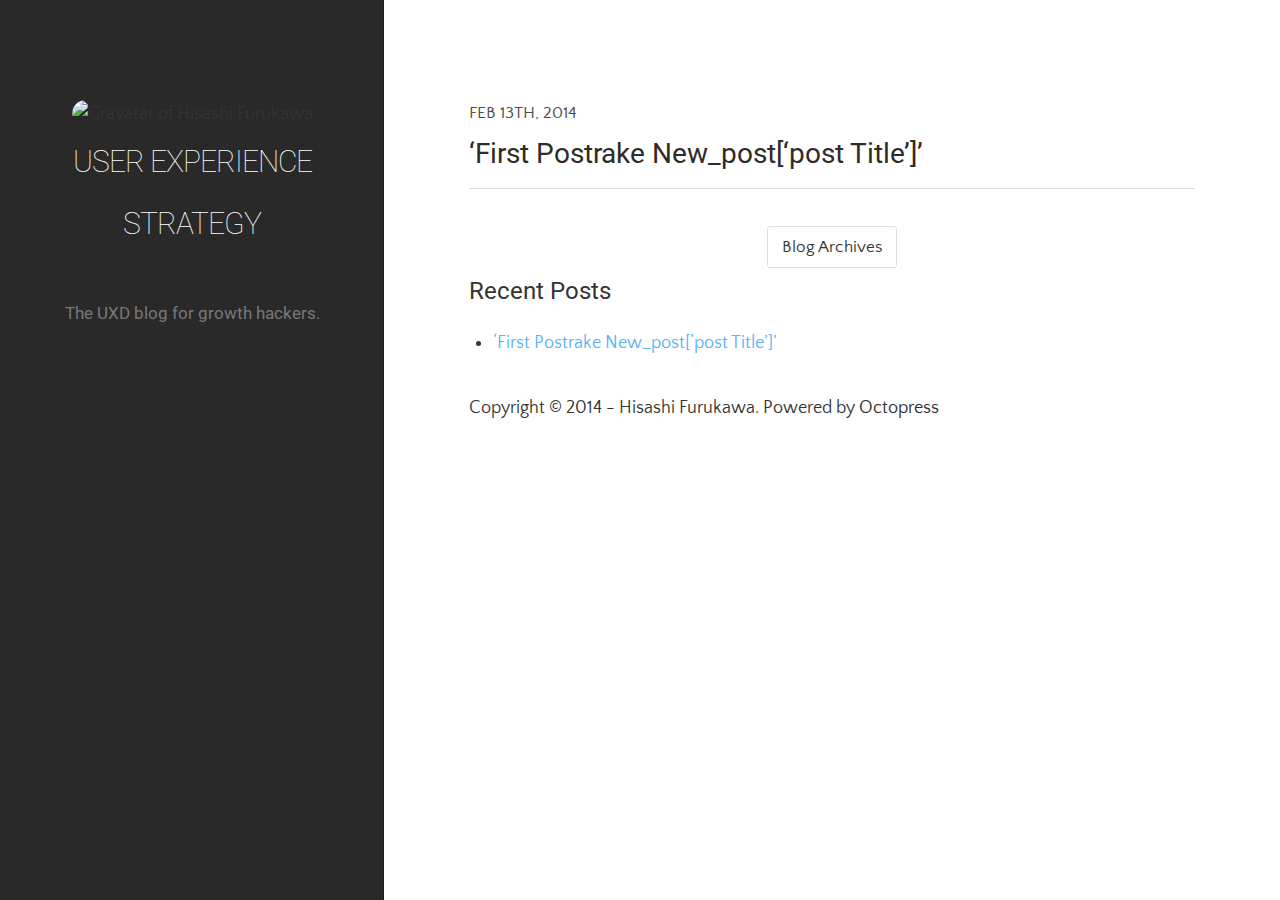
==== index.html @ 5fa2a9f8 "Site updated at 2014-02-13 07:58:14 UTC" ====
<!DOCTYPE html>
<!--[if IEMobile 7 ]><html class="no-js iem7"><![endif]-->
<!--[if lt IE 9]><html class="no-js lte-ie8"><![endif]-->
<!--[if (gt IE 8)|(gt IEMobile 7)|!(IEMobile)|!(IE)]><!--><html class="no-js" lang="en"><!--<![endif]-->
<head>
  <meta charset="utf-8">
  <title>User Experience Strategy</title>
  <meta name="author" content="Hisashi Furukawa">

  
  <meta name="description" content="&#8216;First Postrake New_post[&#8216;post Title&#8217;]&#8217; Feb 13th, 2014 Blog Archives Recent Posts &#8216;First Postrake New_post[&#8216;post &hellip;">
  

  <!-- http://t.co/dKP3o1e -->
  <meta name="HandheldFriendly" content="True">
  <meta name="MobileOptimized" content="320">
  <meta name="viewport" content="width=device-width, initial-scale=1">

  
  <link rel="canonical" href="http://hisashi0929.github.io">
  <link href="/favicon.png" rel="icon">
  <link href="/stylesheets/screen.css" media="screen, projection" rel="stylesheet" type="text/css">
  <link href="/atom.xml" rel="alternate" title="User Experience Strategy" type="application/atom+xml">
  <script src="/javascripts/modernizr-2.0.js"></script>
  <script src="//ajax.googleapis.com/ajax/libs/jquery/1.9.1/jquery.min.js"></script>
  <script src="/javascripts/octopress.js" type="text/javascript"></script>
  <link href='http://fonts.googleapis.com/css?family=Quattrocento+Sans|Roboto:400,300' rel='stylesheet' type='text/css'>

  

</head>


<body>
	<div class="container">
		<aside class="left">
			<div class="inner-left">
				<header>
					<img src="http://www.gravatar.com/avatar/e0aff75a45687c6566bc11369fc61135?s=200" alt="Gravatar of Hisashi Furukawa " title="Gravatar of Hisashi Furukawa" class="profilepic" />
<hgroup>
  <h1><a href="/">User Experience Strategy</a></h1>
  
    <h2 class="subtitle">The UXD blog for growth hackers.</h2>
   
</hgroup>


				</header>
				<footer>
					<p>
	
	
</p>
				</footer>
			</div>
		</aside>
    	<section class="right">
    		<div class="inner-right">
    			<div id="posts">
    			  	<div class="blog-index">
  
  
  
    <article>
      
  <header>
    
      <h1 class="entry-title"><a href="/blog/2014/02/13/first-postrake-new-post-post-title/">&#8216;First Postrake New_post[&#8216;post Title&#8217;]&#8217;</a></h1>
    
    
      <p class="meta">
        








  


<time datetime="2014-02-13T12:17:52+09:00" pubdate data-updated="true">Feb 13<span>th</span>, 2014</time>
        
      </p>
    
  </header>


  <!-- do nothing but show the title on the listings page -->


    </article>
  
  <div class="pagination">
    
    <a class="archives btn btn-light" href="/blog/archives">Blog Archives</a>
    
  </div>
</div>


    <section>
  <h1>Recent Posts</h1>
  <ul id="recent_posts">
    
      <li class="post">
        <a href="/blog/2014/02/13/first-postrake-new-post-post-title/">&#8216;First Postrake New_post[&#8216;post Title&#8217;]&#8217;</a>
      </li>
    
  </ul>
</section>





</aside>


    			</div>
    			<footer id="footer">
    				<p class="credit">
  Copyright &copy; 2014 - Hisashi Furukawa. Powered by <a href="http://octopress.org">Octopress</a>
</p>


    			</footer>
    			



<div id="fb-root"></div>
<script>(function(d, s, id) {
  var js, fjs = d.getElementsByTagName(s)[0];
  if (d.getElementById(id)) {return;}
  js = d.createElement(s); js.id = id; js.async = true;
  js.src = "//connect.facebook.net/en_US/all.js#appId=212934732101925&xfbml=1";
  fjs.parentNode.insertBefore(js, fjs);
}(document, 'script', 'facebook-jssdk'));</script>





  <script type="text/javascript">
    (function(){
      var twitterWidgets = document.createElement('script');
      twitterWidgets.type = 'text/javascript';
      twitterWidgets.async = true;
      twitterWidgets.src = '//platform.twitter.com/widgets.js';
      document.getElementsByTagName('head')[0].appendChild(twitterWidgets);
    })();
  </script>




<link href='http://fonts.googleapis.com/css?family=Quattrocento+Sans|Roboto:400,300' rel='stylesheet' type='text/css'>





    		</div>
    	</section>
  	</div>
</body>
</html>
---- stylesheets/screen.css ----
html,body,div,span,applet,object,iframe,h1,h2,h3,h4,h5,h6,p,blockquote,pre,a,abbr,acronym,address,big,cite,code,del,dfn,em,img,ins,kbd,q,s,samp,small,strike,strong,sub,sup,tt,var,b,u,i,center,dl,dt,dd,ol,ul,li,fieldset,form,label,legend,table,caption,tbody,tfoot,thead,tr,th,td,article,aside,canvas,details,embed,figure,figcaption,footer,header,hgroup,menu,nav,output,ruby,section,summary,time,mark,audio,video{margin:0;padding:0;border:0;font:inherit;font-size:100%;vertical-align:baseline}html{line-height:1}ol,ul{list-style:none}table{border-collapse:collapse;border-spacing:0}caption,th,td{text-align:left;font-weight:normal;vertical-align:middle}q,blockquote{quotes:none}q:before,q:after,blockquote:before,blockquote:after{content:"";content:none}a img{border:none}article,aside,details,figcaption,figure,footer,header,hgroup,menu,nav,section,summary{display:block}.sans,article header p.meta,article>footer,#content .blog-index footer,html .gist .gist-file .gist-meta,#blog-archives a.category,#blog-archives time,.inner-right>footer{font-family:"Quattrocento Sans","Helvetica Neue",Arial,sans-serif}.serif,body,h1,h2,h3,h4,h5,h6,.inner-left>header a,.inner-left>header h1,.inner-left>header h2,#content .blog-index a[rel=full-article]{font-family:"Roboto",Georgia,Times,"Times New Roman",serif}.mono,pre,code,tt,p code,li code{font-family:Menlo,Monaco,"Andale Mono","lucida console","Courier New",monospace}body{line-height:1.5em;color:#343434}h1{font-size:2.2em;line-height:1.2em}@media only screen and (min-width: 992px){body{font-size:1.15em}h1{font-size:2.6em;line-height:1.2em}}h1,h2,h3,h4,h5,h6{text-rendering:optimizelegibility;margin-bottom:1em;font-weight:bold}h2,section h1{font-size:1.5em}h3,section h2,section section h1{font-size:1.3em}h4,section h3,section section h2,section section section h1{font-size:1em}h5,section h4,section section h3{font-size:.9em}h6,section h5,section section h4,section section section h3{font-size:.8em}p,article blockquote,ul,ol{margin-bottom:1.5em}ul{list-style-type:disc}ul ul{list-style-type:circle;margin-bottom:0px}ul ul ul{list-style-type:square;margin-bottom:0px}ol{list-style-type:decimal}ol ol{list-style-type:lower-alpha;margin-bottom:0px}ol ol ol{list-style-type:lower-roman;margin-bottom:0px}ul,ul ul,ul ol,ol,ol ul,ol ol{margin-left:1.3em}ul ul,ul ol,ol ul,ol ol{margin-bottom:0em}strong{font-weight:bold}em{font-style:italic}sup,sub{font-size:0.75em;position:relative;display:inline-block;padding:0 .2em;line-height:.8em}sup{top:-.5em}sub{bottom:-.5em}a[rev='footnote']{font-size:.75em;padding:0 .3em;line-height:1}q{font-style:italic}q:before{content:"\201C"}q:after{content:"\201D"}em,dfn{font-style:italic}strong,dfn{font-weight:bold}del,s{text-decoration:line-through}abbr,acronym{border-bottom:1px dotted;cursor:help}hr{margin-bottom:0.2em}small{font-size:.8em}big{font-size:1.2em}article blockquote{font-style:italic;position:relative;font-size:1.2em;line-height:1.5em;padding-left:1em;border-left:4px solid rgba(52,52,52,0.5)}article blockquote cite{font-style:italic}article blockquote cite a{color:#343434 !important;word-wrap:break-word}article blockquote cite:before{content:'\2014';padding-right:.3em;padding-left:.3em;color:#343434}@media only screen and (min-width: 992px){article blockquote{padding-left:1.5em;border-left-width:4px}}.pullquote-right:before,.pullquote-left:before{padding:0;border:none;content:attr(data-pullquote);float:right;width:45%;margin:.5em 0 1em 1.5em;position:relative;top:7px;font-size:1.4em;line-height:1.45em}.pullquote-left:before{float:left;margin:.5em 1.5em 1em 0}.force-wrap,article a{white-space:-moz-pre-wrap;white-space:-pre-wrap;white-space:-o-pre-wrap;white-space:pre-wrap;word-wrap:break-word}p{font-family:"Quattrocento Sans","Helvetica Neue",Arial,sans-serif}a{text-decoration:none}.post a,.entry-content a{color:#5ab3f6}.post a:hover,.entry-content a:hover{color:#8bc9f9}h1,h2,h3,h4,h5,h6{font-weight:normal}.group,body>header,body>nav,body>footer,body #content>article,body #content>div>article,body #content>div>section,body div.pagination{*zoom:1}.group:after,body>header:after,body>nav:after,body>footer:after,body #content>article:after,body #content>div>section:after,body div.pagination:after{content:"";display:table;clear:both}body{-webkit-text-size-adjust:none;min-width:100%;min-height:100%;text-rendering:optimizeLegibility;-webkit-font-smoothing:antialiased;position:relative}body>header,body>nav,body>footer,body #content>article,body #content>div>article,body #content>div>section{padding-left:18px;padding-right:18px}@media only screen and (min-width: 480px){body>header,body>nav,body>footer,body #content>article,body #content>div>article,body #content>div>section{padding-left:25px;padding-right:25px}}@media only screen and (min-width: 768px){body>header,body>nav,body>footer,body #content>article,body #content>div>article,body #content>div>section{padding-left:35px;padding-right:35px}}@media only screen and (min-width: 992px){body>header,body>nav,body>footer,body #content>article,body #content>div>article,body #content>div>section{padding-left:55px;padding-right:55px}}body div.pagination{margin-left:18px;margin-right:18px}@media only screen and (min-width: 480px){body div.pagination{margin-left:25px;margin-right:25px}}@media only screen and (min-width: 768px){body div.pagination{margin-left:35px;margin-right:35px}}@media only screen and (min-width: 992px){body div.pagination{margin-left:55px;margin-right:55px}}html{height:100%}body{min-height:100%;font-family:'Quattrocento Sans', sans-serif}body>.container{height:100%;overflow:hidden;background-color:#fff;-webkit-overflow-scrolling:touch}.left{position:absolute;z-index:100;top:0;left:0;width:30%;height:100%;max-width:500px;background-color:#292929}.left>.inner-left{position:absolute;width:100%;min-height:100%;top:0;left:0;-webkit-box-shadow:inset -1px 0 0 rgba(0,0,0,0.3);-moz-box-shadow:inset -1px 0 0 rgba(0,0,0,0.3);box-shadow:inset -1px 0 0 rgba(0,0,0,0.3)}.right{box-sizing:content-box;outline:0;position:absolute;left:30%;right:0;top:0;bottom:0;background-color:#fff;-webkit-overflow-scrolling:touch;overflow:auto}.right>.inner-right{width:100%;-webkit-box-sizing:border-box;-moz-box-sizing:border-box;box-sizing:border-box;max-width:900px;padding:100px 85px}.flex-content,article img,article video,article .flash-video{max-width:100%;height:auto}article .video-container{position:relative;padding-bottom:56.25%;padding-top:30px;height:0;overflow:hidden;margin-bottom:2rem}article .video-container iframe,article .video-container object,article .video-container embed{position:absolute;top:0;left:0;width:100%;height:100%}.basic-alignment.left,article img.left,article video.left,article .left.flash-video{float:left;margin-right:1.5em}.basic-alignment.right,article img.right,article video.right,article .right.flash-video{float:right;margin-left:1.5em}.basic-alignment.center,article img.center,article video.center,article .center.flash-video{display:block;margin:0 auto 1.5em}.basic-alignment.left,article img.left,article video.left,article .left.flash-video,.basic-alignment.right,article img.right,article video.right,article .right.flash-video{margin-bottom:.8em}@media only screen and (max-width: 850px){.left{position:relative;width:100%;height:auto;min-height:300px;-webkit-box-shadow:inset 0 0 -3px rgba(0,0,0,0.9);-moz-box-shadow:inset 0 0 -3px rgba(0,0,0,0.3);box-shadow:inset 0 0 -3px rgba(0,0,0,0.9);max-width:100%}.left .subtitle{display:none}.right{box-sizing:border-box;position:relative;padding:5%;left:0;right:0;top:0;bottom:0}.right>.inner-right{width:100%;padding:0}}@media only screen and (max-width: 850px) and (max-width: 300px){.left{min-height:350px}}a{color:#2f2b28}a :visited{color:#2f2b28}.btn{padding:.4em .75em;text-decoration:none;border-radius:3px;margin:.5em .25em .5em;line-height:1.5em;display:inline-block;cursor:pointer}.btn:hover{text-decoration:none}.btn-light{color:#5ab3f6;border:1px solid #dedede}.btn-light:hover{color:#fff;background:#5ab3f6;border:1px solid #2286d3}.btn-dark{color:#787878;border:1px solid #454545}.btn-dark:hover{color:#fff;background:#5ab3f6;border:1px solid #2286d3}.inner-left>header{width:90%;margin:100px auto 0 auto;text-align:center}.inner-left>header a{font-size:30px;color:#fff;font-weight:100}.inner-left>header h1{letter-spacing:-1px;text-transform:uppercase}.inner-left>header h2{font-size:0.9em;color:#787878;bottom:20px}@media only screen and (max-width: 850px){.inner-left>header{margin:25px auto 0 auto}}.inner-left>header>.profilepic{border-radius:300px;width:120px;height:auto}@media only screen and (max-width: 850px){.inner-left>header>.profilepic{width:80px}}.inner-left>footer{position:absolute;bottom:0;left:0;width:100%;margin:auto;text-align:center}@media only screen and (max-width: 850px){.inner-left>footer{width:100%;position:relative}}.inner-left>footer a{min-width:100px}article header{position:relative;padding-top:2em;padding-bottom:1em;margin-bottom:1em;border-bottom:1px solid #dedede}article header h1{margin:0}article header h1 a{text-decoration:none}article header h1 a:hover{text-decoration:underline}article header p{font-size:.9em;color:#343434;margin:0}article header p.meta{text-transform:uppercase;position:absolute;top:0;width:100%;color:#4e4e4e}@media only screen and (min-width: 768px){article header{margin-bottom:1.5em;padding-bottom:1em}}article h2{padding-top:0.8em}.entry-content article h2:first-child,article header+h2{padding-top:0}article h2:first-child,article header+h2{background:none}article .feature{padding-top:.5em;margin-bottom:1em;padding-bottom:1em;font-size:2.0em;font-style:italic;line-height:1.3em}article video,article .flash-video{margin-bottom:1.5rem}article video{display:block;width:100%}article .flash-video>div{position:relative;display:block;padding-bottom:56.25%;padding-top:1px;height:0;overflow:hidden}article .flash-video>div iframe,article .flash-video>div object,article .flash-video>div embed{position:absolute;top:0;left:0;width:100%;height:100%}article>footer{padding-bottom:2.5em;margin-top:2em}article>footer p.meta{margin-bottom:.8em;font-size:.85em;clear:both;overflow:hidden}#content .blog-index{padding-top:0;padding-bottom:0}#content .blog-index article{padding-top:2em}#content .blog-index article header{background:none;padding-bottom:0}#content .blog-index article h1{font-size:2.2em}#content .blog-index article h1 a{color:inherit}#content .blog-index article h1 a:hover{color:#343434}#content .blog-index a[rel=full-article]{display:inline-block;padding:.4em .8em;margin-right:.5em;text-decoration:none;color:#343434;-webkit-transition:background-color 0.5s;-moz-transition:background-color 0.5s;-o-transition:background-color 0.5s;transition:background-color 0.5s}#content .blog-index a[rel=full-article]:hover{text-shadow:none}#content .blog-index footer{margin-top:1em}.separator,article>footer .byline+time:before,article>footer time+time:before,article>footer .comments:before,article>footer .byline ~ .categories:before{content:"\2022 ";padding:0 .4em 0 .2em;display:inline-block}.pagination{text-align:center;font-size:.95em;position:relative}.pagination a{text-decoration:none;color:#343434}.pagination a.previous{position:absolute;left:0}.pagination a.next{position:absolute;right:0}.highlight,html .gist .gist-file .gist-syntax .gist-highlight{border:1px solid #e2e2e2 !important}.highlight table td.code,html .gist .gist-file .gist-syntax .gist-highlight table td.code{width:100%}.highlight .line-numbers,html .gist .gist-file .gist-syntax .highlight .line_numbers{text-align:right;font-size:13px;font-weight:100;line-height:1.45em;background:#dedede !important;border-right:1px solid 1px solid #dedede !important;-webkit-box-shadow:#083e4b -1px 0 inset;-moz-box-shadow:#083e4b -1px 0 inset;box-shadow:#083e4b -1px 0 inset;padding:.8em !important;-webkit-border-radius:0;-moz-border-radius:0;-ms-border-radius:0;-o-border-radius:0;border-radius:0}.highlight .line-numbers span,html .gist .gist-file .gist-syntax .highlight .line_numbers span{color:#586e75 !important}figure.code,.gist-file,pre{-webkit-box-shadow:rgba(0,0,0,0.06) 0 0 10px;-moz-box-shadow:rgba(0,0,0,0.06) 0 0 10px;box-shadow:rgba(0,0,0,0.06) 0 0 10px}figure.code .highlight pre,.gist-file .highlight pre,pre .highlight pre{-webkit-box-shadow:none;-moz-box-shadow:none;box-shadow:none}.gist .highlight *::-moz-selection,figure.code .highlight *::-moz-selection{background:#386774;color:inherit;text-shadow:#002b36 0 1px}.gist .highlight *::-webkit-selection,figure.code .highlight *::-webkit-selection{background:#386774;color:inherit;text-shadow:#002b36 0 1px}.gist .highlight *::selection,figure.code .highlight *::selection{background:#386774;color:inherit;text-shadow:#002b36 0 1px}html .gist .gist-file{margin-bottom:1.8em;position:relative;border:none;padding-top:26px !important}html .gist .gist-file .highlight{margin-bottom:0}html .gist .gist-file .gist-syntax{border-bottom:0 !important;background:none !important}html .gist .gist-file .gist-syntax .gist-highlight{background:#002b36 !important}html .gist .gist-file .gist-syntax .highlight pre{padding:0}html .gist .gist-file .gist-meta{padding:.6em 0.8em;border:1px solid #083e4b !important;color:#586e75;font-size:.7em !important;background:#073642;line-height:1.5em}html .gist .gist-file .gist-meta a{color:#75878b !important;text-decoration:none}html .gist .gist-file .gist-meta a:hover{text-decoration:underline}html .gist .gist-file .gist-meta a:hover{color:#93a1a1 !important}html .gist .gist-file .gist-meta a[href*='#file']{position:absolute;top:0;left:0;right:-10px;color:#474747 !important}html .gist .gist-file .gist-meta a[href*=raw]{top:.4em}pre{-webkit-border-radius:0.4em;-moz-border-radius:0.4em;-ms-border-radius:0.4em;-o-border-radius:0.4em;border-radius:0.4em;line-height:1.45em;font-size:13px;margin-bottom:2.1em;padding:.8em 1em;color:#93a1a1;overflow:auto}h3.filename+pre{-moz-border-radius-topleft:0px;-webkit-border-top-left-radius:0px;border-top-left-radius:0px;-moz-border-radius-topright:0px;-webkit-border-top-right-radius:0px;border-top-right-radius:0px}p code,li code{display:inline-block;white-space:no-wrap;background:#fff;font-size:.8em;line-height:1.5em;color:#555;border:1px solid #ddd;-webkit-border-radius:0.4em;-moz-border-radius:0.4em;-ms-border-radius:0.4em;-o-border-radius:0.4em;border-radius:0.4em;padding:0 .3em;margin:-1px 0}p pre code,li pre code{font-size:1em !important;background:none;border:none}.pre-code,html .gist .gist-file .gist-syntax .highlight pre,.highlight code{font-family:Menlo,Monaco,"Andale Mono","lucida console","Courier New",monospace !important;overflow:scroll;overflow-y:hidden;display:block;padding:.8em;overflow-x:auto;line-height:1.45em;background:#fff;color:#93a1a1 !important}.pre-code span,html .gist .gist-file .gist-syntax .highlight pre span,.highlight code span{color:#93a1a1 !important}.pre-code span,html .gist .gist-file .gist-syntax .highlight pre span,.highlight code span{font-style:normal !important;font-weight:normal !important}.pre-code .c,html .gist .gist-file .gist-syntax .highlight pre .c,.highlight code .c{color:#586e75 !important;font-style:italic !important}.pre-code .cm,html .gist .gist-file .gist-syntax .highlight pre .cm,.highlight code .cm{color:#586e75 !important;font-style:italic !important}.pre-code .cp,html .gist .gist-file .gist-syntax .highlight pre .cp,.highlight code .cp{color:#586e75 !important;font-style:italic !important}.pre-code .c1,html .gist .gist-file .gist-syntax .highlight pre .c1,.highlight code .c1{color:#586e75 !important;font-style:italic !important}.pre-code .cs,html .gist .gist-file .gist-syntax .highlight pre .cs,.highlight code .cs{color:#586e75 !important;font-weight:bold !important;font-style:italic !important}.pre-code .err,html .gist .gist-file .gist-syntax .highlight pre .err,.highlight code .err{color:#dc322f !important;background:none !important}.pre-code .k,html .gist .gist-file .gist-syntax .highlight pre .k,.highlight code .k{color:#cb4b16 !important}.pre-code .o,html .gist .gist-file .gist-syntax .highlight pre .o,.highlight code .o{color:#93a1a1 !important;font-weight:bold !important}.pre-code .p,html .gist .gist-file .gist-syntax .highlight pre .p,.highlight code .p{color:#93a1a1 !important}.pre-code .ow,html .gist .gist-file .gist-syntax .highlight pre .ow,.highlight code .ow{color:#2aa198 !important;font-weight:bold !important}.pre-code .gd,html .gist .gist-file .gist-syntax .highlight pre .gd,.highlight code .gd{color:#93a1a1 !important;background-color:#372c34 !important;display:inline-block}.pre-code .gd .x,html .gist .gist-file .gist-syntax .highlight pre .gd .x,.highlight code .gd .x{color:#93a1a1 !important;background-color:#4d2d33 !important;display:inline-block}.pre-code .ge,html .gist .gist-file .gist-syntax .highlight pre .ge,.highlight code .ge{color:#93a1a1 !important;font-style:italic !important}.pre-code .gh,html .gist .gist-file .gist-syntax .highlight pre .gh,.highlight code .gh{color:#586e75 !important}.pre-code .gi,html .gist .gist-file .gist-syntax .highlight pre .gi,.highlight code .gi{color:#93a1a1 !important;background-color:#1a412b !important;display:inline-block}.pre-code .gi .x,html .gist .gist-file .gist-syntax .highlight pre .gi .x,.highlight code .gi .x{color:#93a1a1 !important;background-color:#355720 !important;display:inline-block}.pre-code .gs,html .gist .gist-file .gist-syntax .highlight pre .gs,.highlight code .gs{color:#93a1a1 !important;font-weight:bold !important}.pre-code .gu,html .gist .gist-file .gist-syntax .highlight pre .gu,.highlight code .gu{color:#6c71c4 !important}.pre-code .kc,html .gist .gist-file .gist-syntax .highlight pre .kc,.highlight code .kc{color:#859900 !important;font-weight:bold !important}.pre-code .kd,html .gist .gist-file .gist-syntax .highlight pre .kd,.highlight code .kd{color:#268bd2 !important}.pre-code .kp,html .gist .gist-file .gist-syntax .highlight pre .kp,.highlight code .kp{color:#cb4b16 !important;font-weight:bold !important}.pre-code .kr,html .gist .gist-file .gist-syntax .highlight pre .kr,.highlight code .kr{color:#d33682 !important;font-weight:bold !important}.pre-code .kt,html .gist .gist-file .gist-syntax .highlight pre .kt,.highlight code .kt{color:#2aa198 !important}.pre-code .n,html .gist .gist-file .gist-syntax .highlight pre .n,.highlight code .n{color:#268bd2 !important}.pre-code .na,html .gist .gist-file .gist-syntax .highlight pre .na,.highlight code .na{color:#268bd2 !important}.pre-code .nb,html .gist .gist-file .gist-syntax .highlight pre .nb,.highlight code .nb{color:#859900 !important}.pre-code .nc,html .gist .gist-file .gist-syntax .highlight pre .nc,.highlight code .nc{color:#d33682 !important}.pre-code .no,html .gist .gist-file .gist-syntax .highlight pre .no,.highlight code .no{color:#b58900 !important}.pre-code .nl,html .gist .gist-file .gist-syntax .highlight pre .nl,.highlight code .nl{color:#859900 !important}.pre-code .ne,html .gist .gist-file .gist-syntax .highlight pre .ne,.highlight code .ne{color:#268bd2 !important;font-weight:bold !important}.pre-code .nf,html .gist .gist-file .gist-syntax .highlight pre .nf,.highlight code .nf{color:#268bd2 !important;font-weight:bold !important}.pre-code .nn,html .gist .gist-file .gist-syntax .highlight pre .nn,.highlight code .nn{color:#b58900 !important}.pre-code .nt,html .gist .gist-file .gist-syntax .highlight pre .nt,.highlight code .nt{color:#268bd2 !important;font-weight:bold !important}.pre-code .nx,html .gist .gist-file .gist-syntax .highlight pre .nx,.highlight code .nx{color:#b58900 !important}.pre-code .vg,html .gist .gist-file .gist-syntax .highlight pre .vg,.highlight code .vg{color:#268bd2 !important}.pre-code .vi,html .gist .gist-file .gist-syntax .highlight pre .vi,.highlight code .vi{color:#268bd2 !important}.pre-code .nv,html .gist .gist-file .gist-syntax .highlight pre .nv,.highlight code .nv{color:#268bd2 !important}.pre-code .mf,html .gist .gist-file .gist-syntax .highlight pre .mf,.highlight code .mf{color:#2aa198 !important}.pre-code .m,html .gist .gist-file .gist-syntax .highlight pre .m,.highlight code .m{color:#2aa198 !important}.pre-code .mh,html .gist .gist-file .gist-syntax .highlight pre .mh,.highlight code .mh{color:#2aa198 !important}.pre-code .mi,html .gist .gist-file .gist-syntax .highlight pre .mi,.highlight code .mi{color:#2aa198 !important}.pre-code .s,html .gist .gist-file .gist-syntax .highlight pre .s,.highlight code .s{color:#2aa198 !important}.pre-code .sd,html .gist .gist-file .gist-syntax .highlight pre .sd,.highlight code .sd{color:#2aa198 !important}.pre-code .s2,html .gist .gist-file .gist-syntax .highlight pre .s2,.highlight code .s2{color:#2aa198 !important}.pre-code .se,html .gist .gist-file .gist-syntax .highlight pre .se,.highlight code .se{color:#dc322f !important}.pre-code .si,html .gist .gist-file .gist-syntax .highlight pre .si,.highlight code .si{color:#268bd2 !important}.pre-code .sr,html .gist .gist-file .gist-syntax .highlight pre .sr,.highlight code .sr{color:#2aa198 !important}.pre-code .s1,html .gist .gist-file .gist-syntax .highlight pre .s1,.highlight code .s1{color:#2aa198 !important}.pre-code div .gd,html .gist .gist-file .gist-syntax .highlight pre div .gd,.highlight code div .gd,.pre-code div .gd .x,html .gist .gist-file .gist-syntax .highlight pre div .gd .x,.highlight code div .gd .x,.pre-code div .gi,html .gist .gist-file .gist-syntax .highlight pre div .gi,.highlight code div .gi,.pre-code div .gi .x,html .gist .gist-file .gist-syntax .highlight pre div .gi .x,.highlight code div .gi .x{display:inline-block;width:100%}.highlight,.gist-highlight{margin-bottom:1.8em;overflow-y:hidden;overflow-x:auto}.highlight pre,.gist-highlight pre{background:none;-webkit-border-radius:0px;-moz-border-radius:0px;-ms-border-radius:0px;-o-border-radius:0px;border-radius:0px;border:none;padding:0;margin-bottom:0}pre::-webkit-scrollbar,.highlight::-webkit-scrollbar,.gist-highlight::-webkit-scrollbar{height:.5em;background:rgba(255,255,255,0.15)}pre::-webkit-scrollbar-thumb:horizontal,.highlight::-webkit-scrollbar-thumb:horizontal,.gist-highlight::-webkit-scrollbar-thumb:horizontal{background:rgba(255,255,255,0.2);-webkit-border-radius:4px;border-radius:4px}figure.code{background:none;padding:0;border:0;margin-bottom:1.5em}figure.code pre{margin-bottom:0}figure.code figcaption{position:relative}figure.code .highlight{margin-bottom:0}.code-title,html .gist .gist-file .gist-meta a[href*='#file'],h3.filename,figure.code figcaption{text-align:center;font-size:13px;line-height:2em;text-shadow:#cbcccc 0 1px 0;color:#474747;font-weight:normal;margin-bottom:0;-moz-border-radius-topleft:5px;-webkit-border-top-left-radius:5px;border-top-left-radius:5px;-moz-border-radius-topright:5px;-webkit-border-top-right-radius:5px;border-top-right-radius:5px;background:#aaa url('/images/code_bg.png?1392262318') top repeat-x;border-top-color:#cbcbcb;border-left-color:#a5a5a5;border-right-color:#a5a5a5;border-bottom:0}.download-source,html .gist .gist-file .gist-meta a[href*=raw],figure.code figcaption a{position:absolute;right:.8em;text-decoration:none;color:#666 !important;z-index:1;font-size:13px;text-shadow:#cbcccc 0 1px 0;padding-left:3em}.download-source:hover,html .gist .gist-file .gist-meta a[href*=raw]:hover,figure.code figcaption a:hover{text-decoration:underline}#archive #content>div,#archive #content>div>article{padding-top:0}.archives{min-width:100px}#blog-archives{color:#343434}#blog-archives article{padding:1em 0 1em;position:relative}#blog-archives article:last-child{background:none}#blog-archives article footer{padding:0;margin:0}#blog-archives h1{color:#343434;margin-bottom:.3em}#blog-archives h2{display:none}#blog-archives h1{font-size:1.5em}#blog-archives h1 a{text-decoration:none;color:inherit;font-weight:normal;display:inline-block}#blog-archives h1 a:hover{text-decoration:underline}#blog-archives h1 a:hover{color:#343434}#blog-archives a.category,#blog-archives time{color:#343434}#blog-archives .entry-content{display:none}#blog-archives time{font-size:.9em;line-height:1.2em}#blog-archives time .month,#blog-archives time .day{display:inline-block}#blog-archives time .month{text-transform:uppercase}#blog-archives p{margin-bottom:1em}#blog-archives a,#blog-archives .entry-content a{color:inherit}#blog-archives a:hover,#blog-archives .entry-content a:hover{color:#343434}#blog-archives a:hover{color:#343434}@media only screen and (min-width: 550px){#blog-archives article{margin-left:5em}#blog-archives h2{margin-bottom:.3em;font-weight:normal;display:inline-block;position:relative;top:-1px;float:left}#blog-archives h2:first-child{padding-top:.75em}#blog-archives time{position:absolute;text-align:right;left:0em;top:1.8em}#blog-archives .year{display:none}#blog-archives article{padding-left:4.5em;padding-bottom:.7em}#blog-archives a.category{line-height:1.1em}}#content>.category article{margin-left:0;padding-left:6.8em}#content>.category .year{display:inline}.inner-right>footer{margin-top:2em}
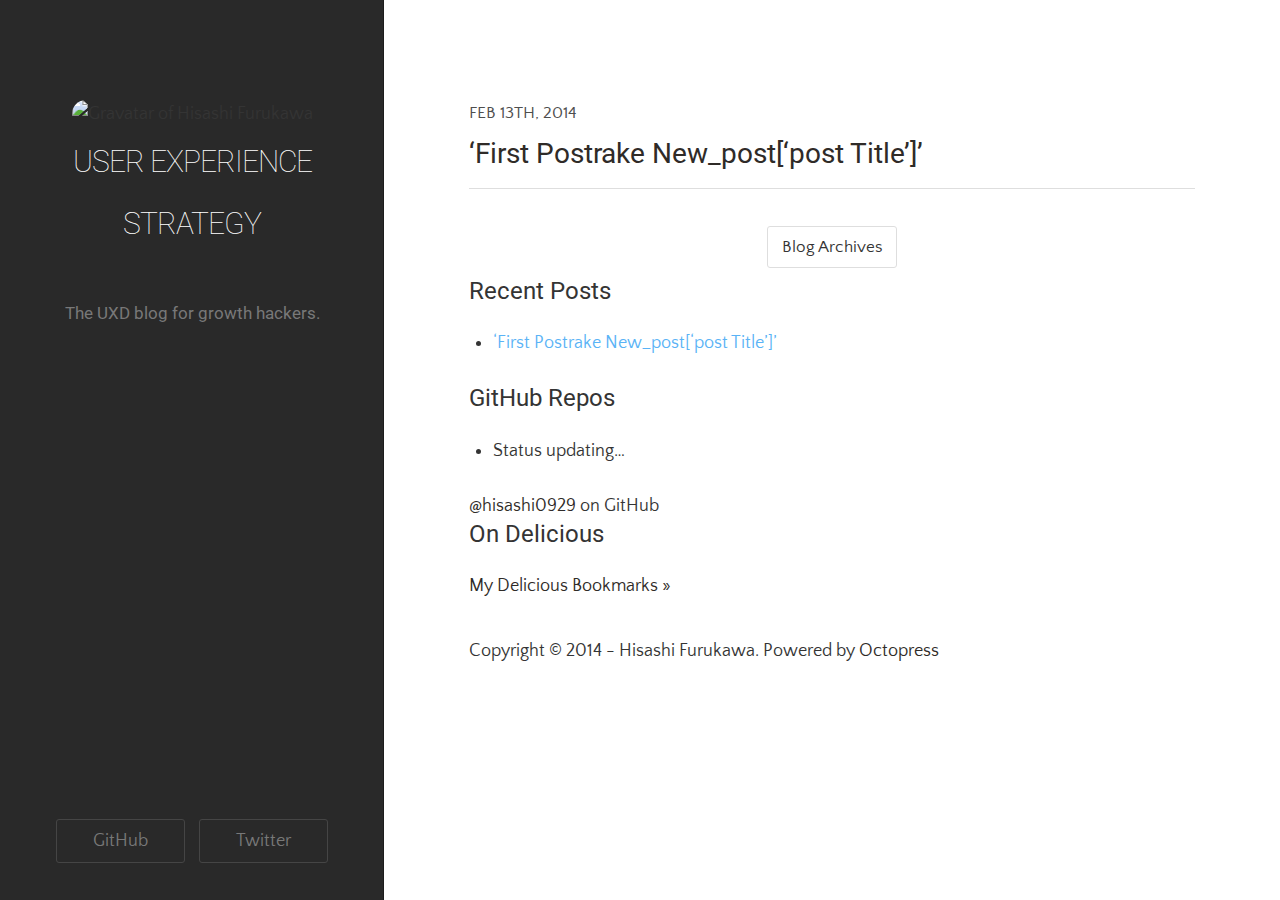
==== commit 7207e367: "Site updated at 2014-02-17 06:48:45 UTC" ====
--- a/index.html
+++ b/index.html
@@ -2,7 +2,7 @@
 <!DOCTYPE html>
 <!--[if IEMobile 7 ]><html class="no-js iem7"><![endif]-->
 <!--[if lt IE 9]><html class="no-js lte-ie8"><![endif]-->
-<!--[if (gt IE 8)|(gt IEMobile 7)|!(IEMobile)|!(IE)]><!--><html class="no-js" lang="en"><!--<![endif]-->
+<!--[if (gt IE 8)|(gt IEMobile 7)|!(IEMobile)|!(IE)]><!--><html class="no-js" lang="ja"><!--<![endif]-->
 <head>
   <meta charset="utf-8">
   <title>User Experience Strategy</title>
@@ -37,7 +37,7 @@
 		<aside class="left">
 			<div class="inner-left">
 				<header>
-					<img src="http://www.gravatar.com/avatar/e0aff75a45687c6566bc11369fc61135?s=200" alt="Gravatar of Hisashi Furukawa " title="Gravatar of Hisashi Furukawa" class="profilepic" />
+					<img src="http://www.gravatar.com/avatar/aeb4da60e36ad86860c86454fa89b0a8?s=200" alt="Gravatar of Hisashi Furukawa " title="Gravatar of Hisashi Furukawa" class="profilepic" />
 <hgroup>
   <h1><a href="/">User Experience Strategy</a></h1>
   
@@ -50,6 +50,10 @@
 				<footer>
 					<p>
 	
+		<a href="http://github.com/hisashi0929" class="btn btn-dark">GitHub</a>
+	
+	
+		<a href="http://twitter.com/hisashi0929" class="btn btn-dark">Twitter</a>
 	
 </p>
 				</footer>
@@ -113,6 +117,42 @@
   </ul>
 </section>
 
+<section>
+  <h1>GitHub Repos</h1>
+  <ul id="gh_repos">
+    <li class="loading">Status updating&#8230;</li>
+  </ul>
+  
+  <a href="https://github.com/hisashi0929">@hisashi0929</a> on GitHub
+  
+  <script type="text/javascript">
+    $(document).ready(function(){
+        if (!window.jXHR){
+            var jxhr = document.createElement('script');
+            jxhr.type = 'text/javascript';
+            jxhr.src = '/javascripts/libs/jXHR.js';
+            var s = document.getElementsByTagName('script')[0];
+            s.parentNode.insertBefore(jxhr, s);
+        }
+
+        github.showRepos({
+            user: 'hisashi0929',
+            count: 0,
+            skip_forks: true,
+            target: '#gh_repos'
+        });
+    });
+  </script>
+  <script src="/javascripts/github.js" type="text/javascript"> </script>
+</section>
+
+
+<section>
+  <h1>On Delicious</h1>
+  <div id="delicious"></div>
+  <script type="text/javascript" src="http://feeds.delicious.com/v2/json/hisashi0929?count=3&amp;sort=date&amp;callback=renderDeliciousLinks"></script>
+  <p><a href="http://delicious.com/hisashi0929">My Delicious Bookmarks &raquo;</a></p>
+</section>
 
 
 
@@ -129,6 +169,19 @@
 
     			</footer>
     			
+
+<script type="text/javascript">
+      var disqus_shortname = 'hisashi0929';
+      
+        
+        var disqus_script = 'count.js';
+      
+    (function () {
+      var dsq = document.createElement('script'); dsq.type = 'text/javascript'; dsq.async = true;
+      dsq.src = '//' + disqus_shortname + '.disqus.com/' + disqus_script;
+      (document.getElementsByTagName('head')[0] || document.getElementsByTagName('body')[0]).appendChild(dsq);
+    }());
+</script>
 
 
 
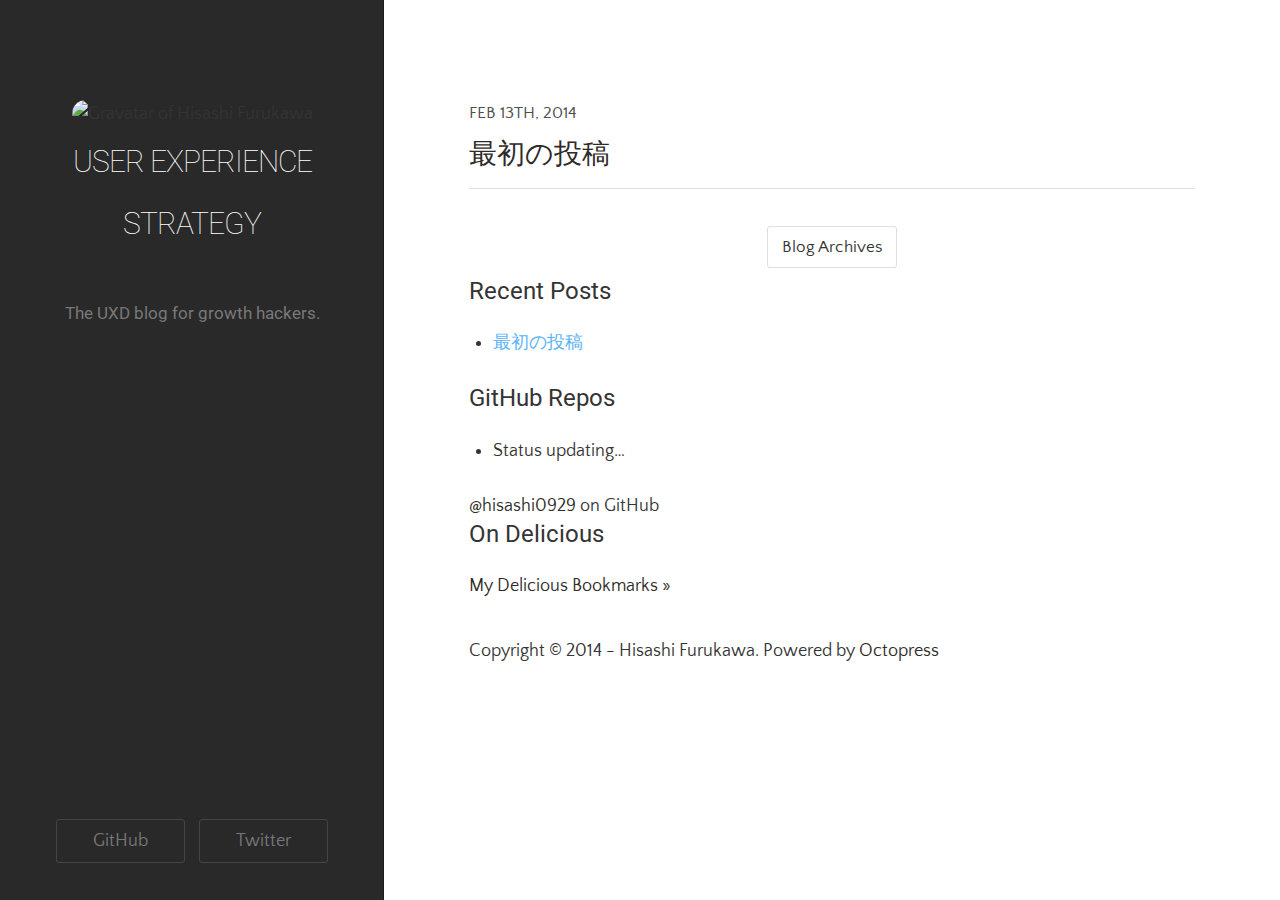
==== commit 00026763: "Site updated at 2014-02-17 07:30:46 UTC" ====
--- a/index.html
+++ b/index.html
@@ -9,7 +9,7 @@
   <meta name="author" content="Hisashi Furukawa">
 
   
-  <meta name="description" content="&#8216;First Postrake New_post[&#8216;post Title&#8217;]&#8217; Feb 13th, 2014 Blog Archives Recent Posts &#8216;First Postrake New_post[&#8216;post &hellip;">
+  <meta name="description" content="最初の投稿 Feb 13th, 2014 Blog Archives Recent Posts 最初の投稿 GitHub Repos Status updating&#8230; @hisashi0929 on GitHub $(document).ready(function(){ if (! &hellip;">
   
 
   <!-- http://t.co/dKP3o1e -->
@@ -28,9 +28,25 @@
   <link href='http://fonts.googleapis.com/css?family=Quattrocento+Sans|Roboto:400,300' rel='stylesheet' type='text/css'>
 
   
+  <script type="text/javascript">
+    var _gaq = _gaq || [];
+    _gaq.push(['_setAccount', 'UA-48130591-1']);
+    _gaq.push(['_trackPageview']);
+
+    (function() {
+      var ga = document.createElement('script'); ga.type = 'text/javascript'; ga.async = true;
+      ga.src = ('https:' == document.location.protocol ? 'https://ssl' : 'http://www') + '.google-analytics.com/ga.js';
+      var s = document.getElementsByTagName('script')[0]; s.parentNode.insertBefore(ga, s);
+    })();
+  </script>
+
 
 </head>
-
+<script language="JavaScript">
+$(document).ready( function () {
+   $("a[href^='http']:not([href*='" + location.hostname + "'])").attr('target', '_blank');
+})
+</script>
 
 <body>
 	<div class="container">
@@ -70,7 +86,7 @@
       
   <header>
     
-      <h1 class="entry-title"><a href="/blog/2014/02/13/first-postrake-new-post-post-title/">&#8216;First Postrake New_post[&#8216;post Title&#8217;]&#8217;</a></h1>
+      <h1 class="entry-title"><a href="/blog/octpress/first-postrake-new-post-post-title">最初の投稿</a></h1>
     
     
       <p class="meta">
@@ -111,7 +127,7 @@
   <ul id="recent_posts">
     
       <li class="post">
-        <a href="/blog/2014/02/13/first-postrake-new-post-post-title/">&#8216;First Postrake New_post[&#8216;post Title&#8217;]&#8217;</a>
+        <a href="/blog/octpress/first-postrake-new-post-post-title">最初の投稿</a>
       </li>
     
   </ul>
@@ -214,6 +230,18 @@
 <link href='http://fonts.googleapis.com/css?family=Quattrocento+Sans|Roboto:400,300' rel='stylesheet' type='text/css'>
 
 
+  <script type="text/javascript">
+    var _gaq = _gaq || [];
+    _gaq.push(['_setAccount', 'UA-48130591-1']);
+    _gaq.push(['_trackPageview']);
+
+    (function() {
+      var ga = document.createElement('script'); ga.type = 'text/javascript'; ga.async = true;
+      ga.src = ('https:' == document.location.protocol ? 'https://ssl' : 'http://www') + '.google-analytics.com/ga.js';
+      var s = document.getElementsByTagName('script')[0]; s.parentNode.insertBefore(ga, s);
+    })();
+  </script>
+
 
 
 
